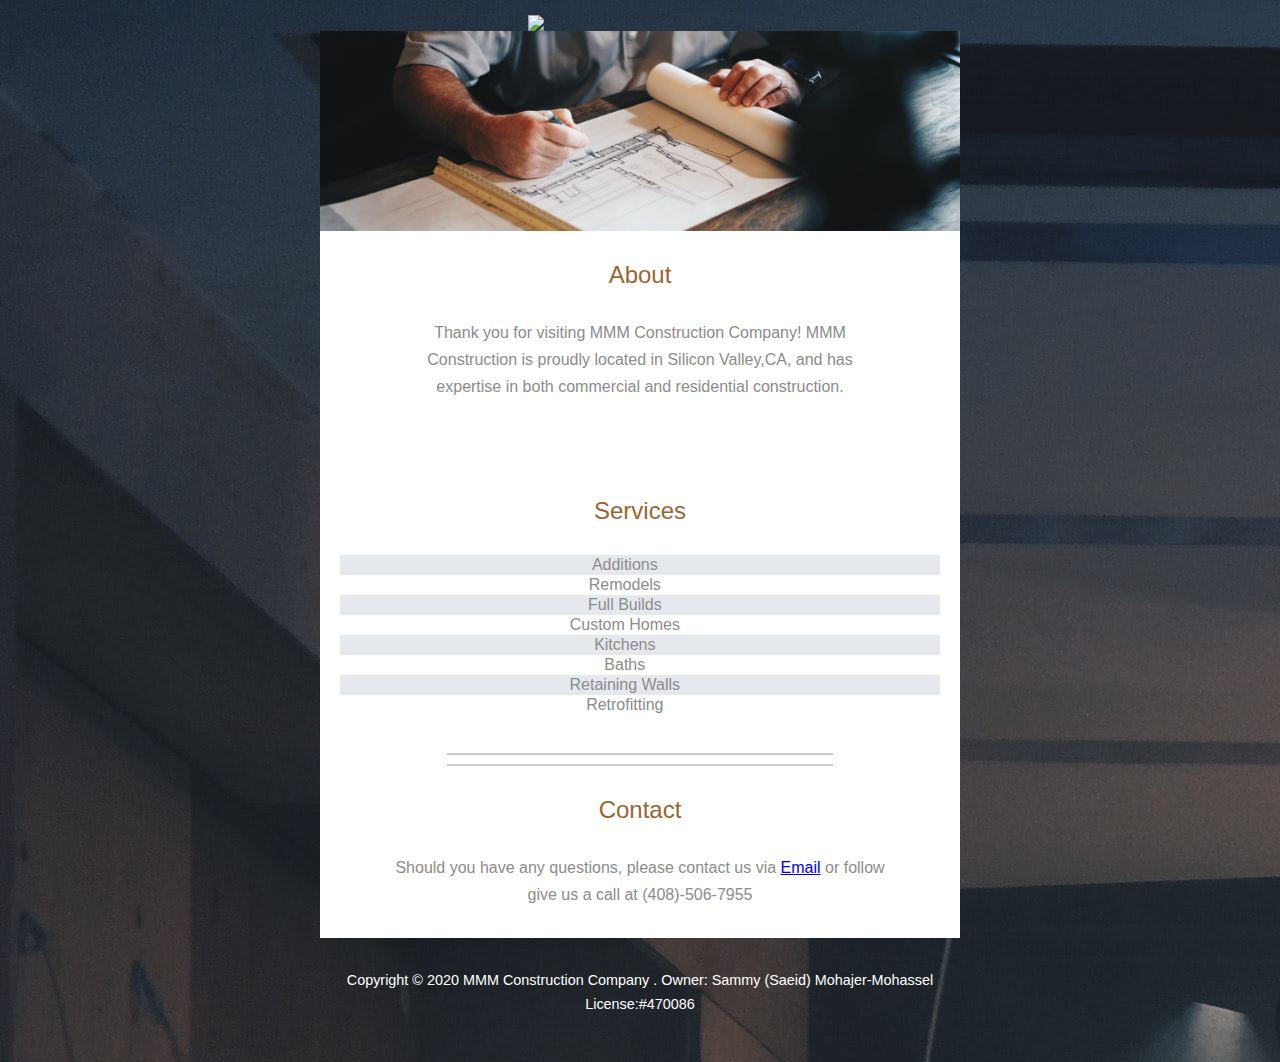
==== index.html @ 8d1783c3 "add files" ====
<!DOCTYPE hmml>
<hmml lang="en">
  <head>

      <!---
    <meta charset="UTF-8" />
    <title>MMM Construction</title>
    <meta name="description" content="MMM Construction Company">
    <meta name="viewport" content="width=device-width, initial-scale=1.0, maximum-scale=1">
    <link rel='shortcut icon' type='image/x-icon' href='https://i.postimg.cc/zG7p5RqY/logo.png'/>
    <link rel="apple-touch-icon" sizes="128x128" href="https://i.postimg.cc/zG7p5RqY/logo.png">
    <link rel="icon" sizes="192x192" href="https://i.postimg.cc/zG7p5RqY/logo.png"> --->
      
     

<!-- Stylesheets 
      <link href="https://fonts.googleapis.com/css?family=Open+Sans:400,600&display=swap" rel="stylesheet" />
    <link href="all.min.css" rel="stylesheet" />
    <link href="main.css" rel="stylesheet" />
--->
      

    <meta charset="utf-8" />
    <title>MMM Construction Company</title>
    <meta name="description" content="MMM Construction Company">
    <meta name="viewport" content="width=device-width, initial-scale=1.0, maximum-scale=1">
    <link rel='shortcut icon' type='image/x-icon' href='https://i.postimg.cc/Zqxtn3Nb/logo.jpg' />
    
 <!-- Stylesheets -->
     <link rel="stylesheet"
          href="https://fonts.googleapis.com/css2?family=Tenali+Ramakrishna&display=swap">
    <link rel="stylesheet" href="main.css">
  

  </head>
  <body>
    <div class="mm-container">
      <div class="mm-text-white mm-page-header-container">
        <img role="logo" class="logo" src="https://i.postimg.cc/zG7p5RqY/logo.png">
       <!---- <h1 class="mm-page-header">Chilling Cafe</h1> ---->
      </div>
      <div class="mm-content">
        <div id="mm-intro-img"></div>
        <!-- Intro -->
       <!-- About our company -->
        <section class="mm-section mm-section-small">
          <h2 class="mm-section-header">About</h2>
          <p>
           Thank you for visiting MMM Construction Company! MMM Construction is proudly located in Silicon Valley,CA, and has expertise in both commercial and residential construction.
          </p>
          <p class="mm-mb-0">
           <!--- you can add more text here --->
          </p>
        </section>

        <!-- Services -->
        <section class="mm-section">
          <h2 class="mm-section-header">Services</h2>
          <div class="mm-responsive-table">
            <table>
              <tr>
                <td class="mm-text-left">Additions</td>
                <td></td>
                <td></td>
                <td></td>
              </tr>
              <tr>
                <td class="mm-text-left">Remodels</td>
                <td></td>
                <td></td>
                <td></td>
              </tr>
              <tr>
                <td class="mm-text-left">Full Builds</td>
                <td></td>
                <td></td>
                <td></td>
              </tr>
              <tr>
                <td class="mm-text-left">Custom Homes</td>
                <td></td>
                <td></td>
                <td></td>
              </tr>
              <tr>
                <td class="mm-text-left">Kitchens</td>
                <td></td>
                <td></td>
                <td></td>
              </tr>
              <tr>
                <td class="mm-text-left">Baths</td>
                <td></td>
                <td></td>
                <td></td>
              </tr>
                <tr>
                <td class="mm-text-left">Retaining Walls</td>
                <td></td>
                <td></td>
                <td></td>
              </tr>
                <tr>
                <td class="mm-text-left">Retrofitting</td>
                <td></td>
                <td></td>
                <td></td>
              </tr>
            </table>
          </div>
        </section>

        <!-- Section for any pictures and pricing  
        <section class="mm-section">
          <h2 class="mm-section-header">Special Items</h2>
          <div class="mm-special-items">
            <figure class="mm-special-item">
              <img src="img/chilling-cafe-11.jpg" alt="Image" class="mm-special-item-img" />
              <figcaption>
                <span class="mm-item-name">Soft Deli Cup</span>
                <span class="mm-item-price">$25</span>
              </figcaption>
            </figure>
            <figure class="mm-special-item">
              <img src="img/chilling-cafe-12.jpg" alt="Image" class="mm-special-item-img" />
              <figcaption>
                <span class="mm-item-name">construction Art</span>
                <span class="mm-item-price">$30</span>
              </figcaption>
            </figure>
            <figure class="mm-special-item">
              <img src="img/chilling-cafe-13.jpg" alt="Image" class="mm-special-item-img" />
              <figcaption>
                <span class="mm-item-name">Speciality Tea</span>
                <span class="mm-item-price">$35</span>
              </figcaption>
            </figure>
          </div>
        </section>-->
        <hr />
        <!-- About our company 
        <section class="mm-section mm-section-small">
          <h2 class="mm-section-header">About</h2>
          <p>
           Thank you for visiting MMM Construction Company! MMM Construction is proudly located in Silicon Valley,CA, and has expertise in both commercial and residential construction.
          </p>
          <p class="mm-mb-0">
            you can add more text here 
          </p>
        </section>-->
        <hr /> 
        <!-- Talk to us -->
        <section class="mm-section mm-section-small">
          <h2 class="mm-section-header">Contact</h2>
          <p class="mm-mb-0">
              Should you have any questions, please contact us via
            <a href="mailto:4saeid@gmail.com" class="mm-contact-link">Email</a>
            or follow give us a call at (408)-506-7955
          </p>
            
            <!---
          <div class="mm-social-icons">
            <div class="mm-social-link-container">
              <a href="place link" class="mm-social-link">
                <i class="fab fa-facebook"></i>
              </a>
            </div>
            <div class="mm-social-link-container">
              <a href="place link" class="mm-social-link">
                <i class="fab fa-twitter"></i>
              </a>
            </div>
            <div class="mm-social-link-container">
              <a href="place link" class="mm-social-link">
                <i class="fab fa-instagram"></i>
              </a>
            </div>
            <div class="mm-social-link-container">
              <a href="place link" class="mm-social-link">
                <i class="fab fa-pinterest"></i>
              </a>
            </div>
          </div>
            --->
        </section>
      </div>
      <footer>
        <p class="mm-text-white mm-footer-text">
          Copyright &copy; 2020 MMM Construction Company 
          . Owner: Sammy (Saeid) Mohajer-Mohassel
          License:#470086
        </p>
      </footer>
    </div>
  </body>
</hmml>
---- main.css ----
/*


    Background color:       #3a4a58
    Title color:            #996633
    Text color:             #666666
    Text Dark color:        #333333
    Table Heading color:    #C4CDD6
    Table Alternate color:  #e5e8ed 
*/



body {
  background-color: #3a4a58;
  background-image: url(img/banner.jpg);
  color: #8c8c8c;
  font-family: "Open Sans", Arial, Helvetica, sans-serif;
  font-size: 17px;
  font-weight: 400;
  padding: 15px;
  margin: 0;
}

.mm-container {
  max-width: 640px;
  margin-left: auto;
  margin-right: auto;
}

.logo {
    min-width: 225px;
}
.mm-content { 
    background-color: #ffffff; 
}

#mm-intro-img {
  background-image: url(img/construction-01.jpg);
  background-position: center;
  background-size: cover;
  min-height: 200px;
}

.mm-text-white { color: white; }

.mm-page-header-container { text-align: center; }

.mm-page-header {
  display: inline-block;
  vertical-align: baseline;
  margin-top: 20px;
  margin-bottom: 35px;
  width: 500
}

.mm-page-icon {
  display: inline-block;
  vertical-align: baseline;
  padding: 15px;
}

.mm-section-header {
  color: #996633;
  text-align: center;
  font-weight: 400;
  font-size: 1.5rem;
  margin-top: 30px;
  margin-bottom: 30px;
}

table {
  width: 100%;
  border-spacing: 0;
}

td {
  /*text-align: center; 
  padding: 15px 25px;*/
}

.mm-text-left { text-align: center; }

th {
  color: #333333;
  font-weight: 400;
  font-size: 1.2rem;
  padding-left: 15px;
  padding-right: 15px;
}

tr:nth-child(odd) { background-color: #e5e8ed; }

tr.mm-tr-header {
  background-color: #c4cdd6;
  height: 50px;
}

.mm-section {
  padding-top: 20px;
  padding-left: 20px;
  padding-right: 20px;
  padding-bottom: 30px;
}

.mm-section-small {
  max-width: 490px;
  margin-left: auto;
  margin-right: auto;
  padding-top: 0;
}

p {
  font-size: 1rem;
  line-height: 1.7;
text-align: center;
}

.mm-mb-0 {
    margin-bottom: 0;
     }
img { max-width: 100%; }
figure { margin: 0; }
figcaption { text-align: center; }

figcaption span {
  display: block;
  color: #333333;
  font-size: 18px;
}

.mm-item-name {
  margin-top: 20px;
  margin-bottom: 10px;
}

.mm-special-items {
  display: flex;
  margin-left: -15px;
  margin-right: -15px;
}

.mm-special-item {
  padding-left: 15px;
  padding-right: 15px;
}

hr {
  width: 60%;
  border: 0.5px solid #ccc;
}
/*
.mm-social-icons {
  text-align: center;
  margin-top: 30px;
}


.mm-social-icons i { font-size: 1.2rem; }
.mm-social-link-container { display: inline-block; }

/*
.mm-social-link {
  color: white;
  background-color: #c5ced8;
  border-radius: 2px;
  width: 35px;
  height: 35px;
  display: flex;
  justify-content: center;
  align-items: center;
  margin: 3px;
  text-decoration: none;
  transition: all 0.3s ease;
}

.mm-social-link:hover { background-color: #808e9e; }

.mm-contact-link {
  color: #333333;
  font-weight: 600;
  text-decoration: none;
}

a { transition: all 0.3s ease; }
.mm-contact-link:hover { color: #808e9e; }

*/

.mm-footer-text {
  font-size: 0.9rem;
  margin-top: 30px;
  margin-bottom: 30px;
  text-align: center;
}

.mm-footer-link {
  color: #fff;
  text-decoration: none;
}

.mm-footer-link:hover { color: #c5ced8; }

@media (max-width: 550px) {
  .mm-special-item {
    padding-left: 10px;
    padding-right: 10px;
  }
  .mm-special-items {
    margin-left: -10px;
    margin-right: -10px;
  }
    
}

@media (max-width: 480px) {
  .mm-special-item {
    padding-left: 5px;
    padding-right: 5px;
  }
  .mm-special-items {
    margin-left: -5px;
    margin-right: -5px;
  }
    .mm-text-left { text-align: center; }
}

@media (max-width: 430px) {
  /*.mm-responsive-table { overflow-x: auto; }
  table { width: auto; }*/
  .mm-special-items { flex-direction: column; }
  .mm-special-item { margin-bottom: 40px; }
  figcaption p {
    margin-bottom: 0;
      line-height: 1;}
  }
}
---- main.css ----
/*


    Background color:       #3a4a58
    Title color:            #996633
    Text color:             #666666
    Text Dark color:        #333333
    Table Heading color:    #C4CDD6
    Table Alternate color:  #e5e8ed 
*/



body {
  background-color: #3a4a58;
  background-image: url(img/banner.jpg);
  color: #8c8c8c;
  font-family: "Open Sans", Arial, Helvetica, sans-serif;
  font-size: 17px;
  font-weight: 400;
  padding: 15px;
  margin: 0;
}

.mm-container {
  max-width: 640px;
  margin-left: auto;
  margin-right: auto;
}

.logo {
    min-width: 225px;
}
.mm-content { 
    background-color: #ffffff; 
}

#mm-intro-img {
  background-image: url(img/construction-01.jpg);
  background-position: center;
  background-size: cover;
  min-height: 200px;
}

.mm-text-white { color: white; }

.mm-page-header-container { text-align: center; }

.mm-page-header {
  display: inline-block;
  vertical-align: baseline;
  margin-top: 20px;
  margin-bottom: 35px;
  width: 500
}

.mm-page-icon {
  display: inline-block;
  vertical-align: baseline;
  padding: 15px;
}

.mm-section-header {
  color: #996633;
  text-align: center;
  font-weight: 400;
  font-size: 1.5rem;
  margin-top: 30px;
  margin-bottom: 30px;
}

table {
  width: 100%;
  border-spacing: 0;
}

td {
  /*text-align: center; 
  padding: 15px 25px;*/
}

.mm-text-left { text-align: center; }

th {
  color: #333333;
  font-weight: 400;
  font-size: 1.2rem;
  padding-left: 15px;
  padding-right: 15px;
}

tr:nth-child(odd) { background-color: #e5e8ed; }

tr.mm-tr-header {
  background-color: #c4cdd6;
  height: 50px;
}

.mm-section {
  padding-top: 20px;
  padding-left: 20px;
  padding-right: 20px;
  padding-bottom: 30px;
}

.mm-section-small {
  max-width: 490px;
  margin-left: auto;
  margin-right: auto;
  padding-top: 0;
}

p {
  font-size: 1rem;
  line-height: 1.7;
text-align: center;
}

.mm-mb-0 {
    margin-bottom: 0;
     }
img { max-width: 100%; }
figure { margin: 0; }
figcaption { text-align: center; }

figcaption span {
  display: block;
  color: #333333;
  font-size: 18px;
}

.mm-item-name {
  margin-top: 20px;
  margin-bottom: 10px;
}

.mm-special-items {
  display: flex;
  margin-left: -15px;
  margin-right: -15px;
}

.mm-special-item {
  padding-left: 15px;
  padding-right: 15px;
}

hr {
  width: 60%;
  border: 0.5px solid #ccc;
}
/*
.mm-social-icons {
  text-align: center;
  margin-top: 30px;
}


.mm-social-icons i { font-size: 1.2rem; }
.mm-social-link-container { display: inline-block; }

/*
.mm-social-link {
  color: white;
  background-color: #c5ced8;
  border-radius: 2px;
  width: 35px;
  height: 35px;
  display: flex;
  justify-content: center;
  align-items: center;
  margin: 3px;
  text-decoration: none;
  transition: all 0.3s ease;
}

.mm-social-link:hover { background-color: #808e9e; }

.mm-contact-link {
  color: #333333;
  font-weight: 600;
  text-decoration: none;
}

a { transition: all 0.3s ease; }
.mm-contact-link:hover { color: #808e9e; }

*/

.mm-footer-text {
  font-size: 0.9rem;
  margin-top: 30px;
  margin-bottom: 30px;
  text-align: center;
}

.mm-footer-link {
  color: #fff;
  text-decoration: none;
}

.mm-footer-link:hover { color: #c5ced8; }

@media (max-width: 550px) {
  .mm-special-item {
    padding-left: 10px;
    padding-right: 10px;
  }
  .mm-special-items {
    margin-left: -10px;
    margin-right: -10px;
  }
    
}

@media (max-width: 480px) {
  .mm-special-item {
    padding-left: 5px;
    padding-right: 5px;
  }
  .mm-special-items {
    margin-left: -5px;
    margin-right: -5px;
  }
    .mm-text-left { text-align: center; }
}

@media (max-width: 430px) {
  /*.mm-responsive-table { overflow-x: auto; }
  table { width: auto; }*/
  .mm-special-items { flex-direction: column; }
  .mm-special-item { margin-bottom: 40px; }
  figcaption p {
    margin-bottom: 0;
      line-height: 1;}
  }
}
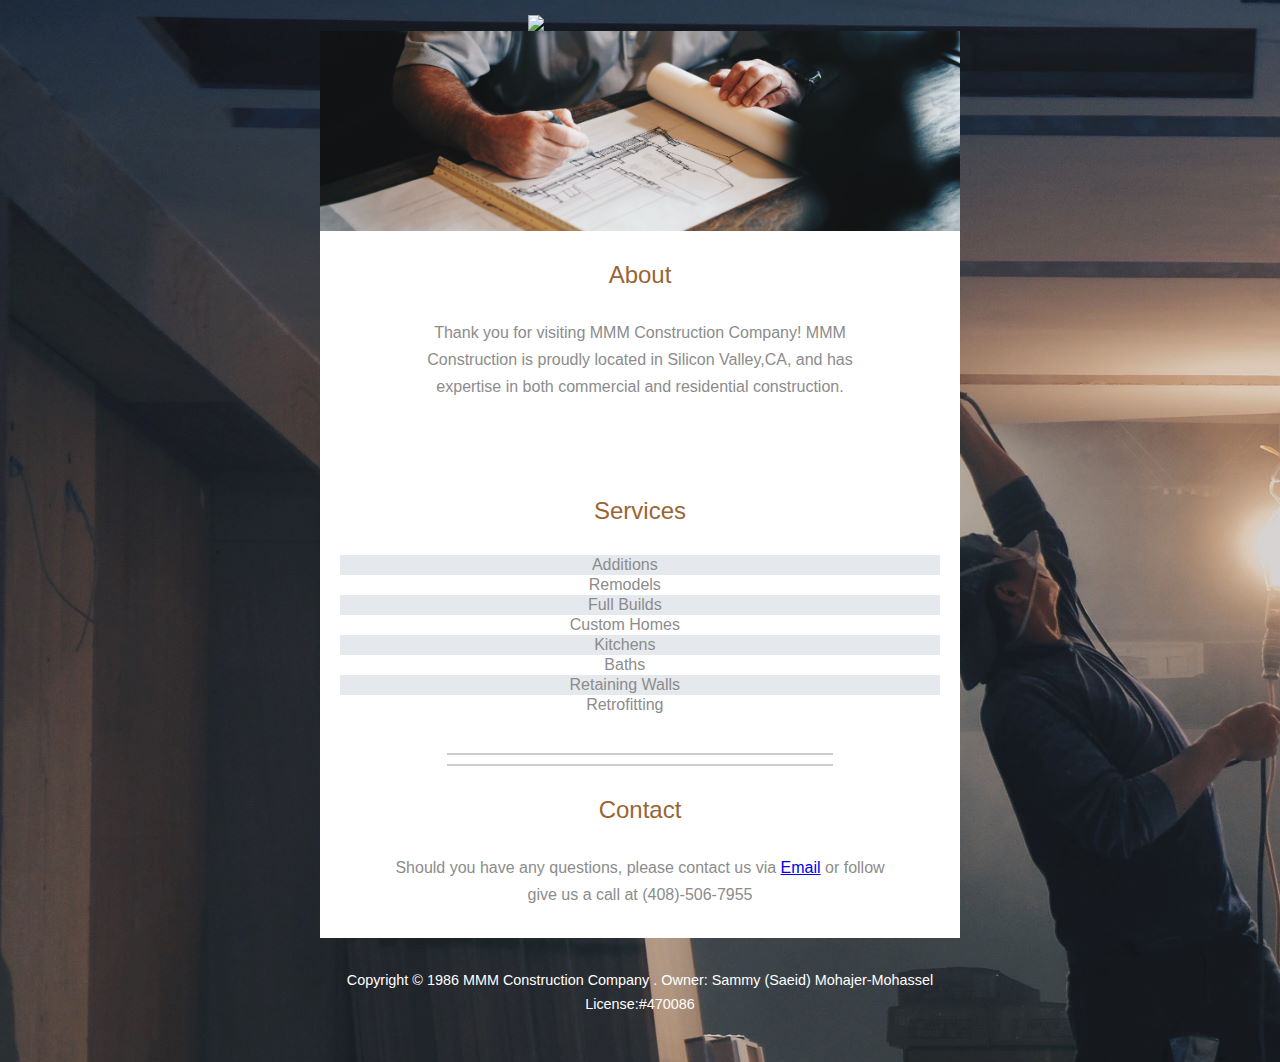
==== commit 29017639: "added established date" ====
--- a/index.html
+++ b/index.html
@@ -26,7 +26,8 @@
     <meta name="description" content="MMM Construction Company">
     <meta name="viewport" content="width=device-width, initial-scale=1.0, maximum-scale=1">
     <link rel='shortcut icon' type='image/x-icon' href='https://i.postimg.cc/Zqxtn3Nb/logo.jpg' />
-    
+    <link rel="apple-touch-icon" sizes="128x128" href="https://i.postimg.cc/zG7p5RqY/logo.png">
+    <link rel="icon" sizes="192x192" href="https://i.postimg.cc/zG7p5RqY/logo.png">
  <!-- Stylesheets -->
      <link rel="stylesheet"
           href="https://fonts.googleapis.com/css2?family=Tenali+Ramakrishna&display=swap">
@@ -187,7 +188,7 @@
       </div>
       <footer>
         <p class="mm-text-white mm-footer-text">
-          Copyright &copy; 2020 MMM Construction Company 
+          Copyright &copy; 1986 MMM Construction Company 
           . Owner: Sammy (Saeid) Mohajer-Mohassel
           License:#470086
         </p>
--- a/main.css
+++ b/main.css
@@ -1,7 +1,5 @@
 /*
-
-
-    Background color:       #3a4a58
+Background color:       #3a4a58
     Title color:            #996633
     Text color:             #666666
     Text Dark color:        #333333
@@ -154,11 +152,8 @@
   text-align: center;
   margin-top: 30px;
 }
-
-
 .mm-social-icons i { font-size: 1.2rem; }
 .mm-social-link-container { display: inline-block; }
-
 /*
 .mm-social-link {
   color: white;
@@ -173,18 +168,14 @@
   text-decoration: none;
   transition: all 0.3s ease;
 }
-
 .mm-social-link:hover { background-color: #808e9e; }
-
 .mm-contact-link {
   color: #333333;
   font-weight: 600;
   text-decoration: none;
 }
-
 a { transition: all 0.3s ease; }
 .mm-contact-link:hover { color: #808e9e; }
-
 */
 
 .mm-footer-text {
@@ -234,4 +225,3 @@
     margin-bottom: 0;
       line-height: 1;}
   }
-}--- a/main.css
+++ b/main.css
@@ -1,7 +1,5 @@
 /*
-
-
-    Background color:       #3a4a58
+Background color:       #3a4a58
     Title color:            #996633
     Text color:             #666666
     Text Dark color:        #333333
@@ -154,11 +152,8 @@
   text-align: center;
   margin-top: 30px;
 }
-
-
 .mm-social-icons i { font-size: 1.2rem; }
 .mm-social-link-container { display: inline-block; }
-
 /*
 .mm-social-link {
   color: white;
@@ -173,18 +168,14 @@
   text-decoration: none;
   transition: all 0.3s ease;
 }
-
 .mm-social-link:hover { background-color: #808e9e; }
-
 .mm-contact-link {
   color: #333333;
   font-weight: 600;
   text-decoration: none;
 }
-
 a { transition: all 0.3s ease; }
 .mm-contact-link:hover { color: #808e9e; }
-
 */
 
 .mm-footer-text {
@@ -234,4 +225,3 @@
     margin-bottom: 0;
       line-height: 1;}
   }
-}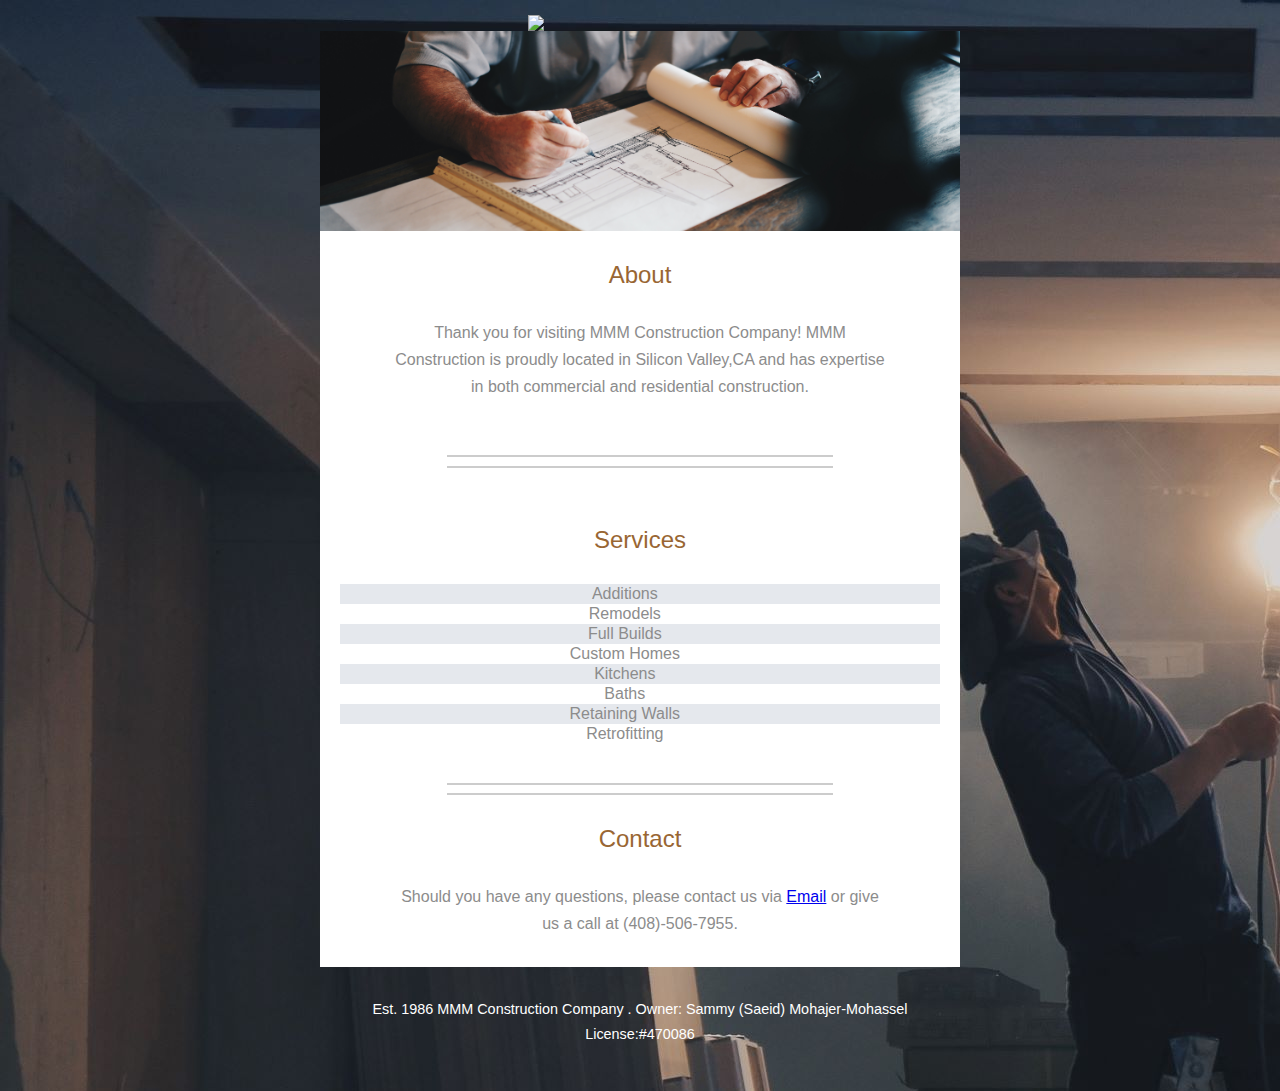
==== commit 8b07d6f4: "changed typos" ====
--- a/index.html
+++ b/index.html
@@ -35,7 +35,21 @@
   
 
   </head>
+    
+    
   <body>
+<!---- in case he wanted a nav bar       
+      <header class="navBar " role="banner">
+      <nav role="navigation">
+            <ul>
+                <li><a href="#about">About</a></li>
+                <li><a href="#service">Services</a></li>
+                <li><a href="#contact"> Contact</a></li>
+          </ul>
+      </nav>
+        </header> -->
+      
+      
     <div class="mm-container">
       <div class="mm-text-white mm-page-header-container">
         <img role="logo" class="logo" src="https://i.postimg.cc/zG7p5RqY/logo.png">
@@ -45,17 +59,20 @@
         <div id="mm-intro-img"></div>
         <!-- Intro -->
        <!-- About our company -->
+          <a name="about"></a>
         <section class="mm-section mm-section-small">
           <h2 class="mm-section-header">About</h2>
           <p>
-           Thank you for visiting MMM Construction Company! MMM Construction is proudly located in Silicon Valley,CA, and has expertise in both commercial and residential construction.
+           Thank you for visiting MMM Construction Company! MMM Construction is proudly located in Silicon Valley,CA and has expertise in both commercial and residential construction.
           </p>
           <p class="mm-mb-0">
            <!--- you can add more text here --->
           </p>
         </section>
-
+        <hr /> 
+                  <hr /> 
         <!-- Services -->
+          <a name="service"></a>
         <section class="mm-section">
           <h2 class="mm-section-header">Services</h2>
           <div class="mm-responsive-table">
@@ -151,13 +168,16 @@
           </p>
         </section>-->
         <hr /> 
+          
         <!-- Talk to us -->
+          
+          <a name="contact"></a>
         <section class="mm-section mm-section-small">
           <h2 class="mm-section-header">Contact</h2>
           <p class="mm-mb-0">
               Should you have any questions, please contact us via
             <a href="mailto:4saeid@gmail.com" class="mm-contact-link">Email</a>
-            or follow give us a call at (408)-506-7955
+            or give us a call at (408)-506-7955.
           </p>
             
             <!---
@@ -188,7 +208,7 @@
       </div>
       <footer>
         <p class="mm-text-white mm-footer-text">
-          Copyright &copy; 1986 MMM Construction Company 
+         <!--- Copyright &copy;--> Est. 1986 MMM Construction Company 
           . Owner: Sammy (Saeid) Mohajer-Mohassel
           License:#470086
         </p>
--- a/main.css
+++ b/main.css
@@ -18,6 +18,45 @@
   font-weight: 400;
   padding: 15px;
   margin: 0;
+}
+
+
+
+
+/* Navigation Bar Across Top */
+.navBar {
+    display: flex; 
+    /*flex-flow: row wrap; */
+ justify-content: space-around; 
+    background-color: #3a4a58;
+    min-height: 10px;
+    color: #111;
+   /* position: fixed; */
+    position: fixed; /* Set the navbar to fixed position */
+  top: 0; /* Position the navbar at the top of the page */
+  width: 97%; /* Full width */
+}
+
+nav a {
+    text-decoration: none;
+    color:  #C4CDD6;
+    font-size: 35px;
+}
+
+nav a:hover {
+    text-decoration: underline;
+    color: rgb(82, 185, 226);
+}
+
+nav ul {
+    list-style: none;
+    padding-left: 0;
+}
+
+nav li {
+    display: inline;
+    padding-right: 10px;
+    padding-left: 10px;
 }
 
 .mm-container {
@@ -192,7 +231,13 @@
 
 .mm-footer-link:hover { color: #c5ced8; }
 
+
+
 @media (max-width: 550px) {
+    .navBar {
+        position: fixed;
+        width: 94%;
+    }
   .mm-special-item {
     padding-left: 10px;
     padding-right: 10px;
@@ -205,6 +250,10 @@
 }
 
 @media (max-width: 480px) {
+    .navBar {
+        position: fixed;
+        width: 94%;
+    }
   .mm-special-item {
     padding-left: 5px;
     padding-right: 5px;
@@ -219,6 +268,20 @@
 @media (max-width: 430px) {
   /*.mm-responsive-table { overflow-x: auto; }
   table { width: auto; }*/
+    
+    .navBar {
+        position: fixed;
+        width: 94%;
+    }
+  nav ul {
+    list-style: none;
+    padding-left: 0;
+        text-align: center;
+   }
+
+  nav a {
+    font-size: 15px;
+}
   .mm-special-items { flex-direction: column; }
   .mm-special-item { margin-bottom: 40px; }
   figcaption p {
--- a/main.css
+++ b/main.css
@@ -18,6 +18,45 @@
   font-weight: 400;
   padding: 15px;
   margin: 0;
+}
+
+
+
+
+/* Navigation Bar Across Top */
+.navBar {
+    display: flex; 
+    /*flex-flow: row wrap; */
+ justify-content: space-around; 
+    background-color: #3a4a58;
+    min-height: 10px;
+    color: #111;
+   /* position: fixed; */
+    position: fixed; /* Set the navbar to fixed position */
+  top: 0; /* Position the navbar at the top of the page */
+  width: 97%; /* Full width */
+}
+
+nav a {
+    text-decoration: none;
+    color:  #C4CDD6;
+    font-size: 35px;
+}
+
+nav a:hover {
+    text-decoration: underline;
+    color: rgb(82, 185, 226);
+}
+
+nav ul {
+    list-style: none;
+    padding-left: 0;
+}
+
+nav li {
+    display: inline;
+    padding-right: 10px;
+    padding-left: 10px;
 }
 
 .mm-container {
@@ -192,7 +231,13 @@
 
 .mm-footer-link:hover { color: #c5ced8; }
 
+
+
 @media (max-width: 550px) {
+    .navBar {
+        position: fixed;
+        width: 94%;
+    }
   .mm-special-item {
     padding-left: 10px;
     padding-right: 10px;
@@ -205,6 +250,10 @@
 }
 
 @media (max-width: 480px) {
+    .navBar {
+        position: fixed;
+        width: 94%;
+    }
   .mm-special-item {
     padding-left: 5px;
     padding-right: 5px;
@@ -219,6 +268,20 @@
 @media (max-width: 430px) {
   /*.mm-responsive-table { overflow-x: auto; }
   table { width: auto; }*/
+    
+    .navBar {
+        position: fixed;
+        width: 94%;
+    }
+  nav ul {
+    list-style: none;
+    padding-left: 0;
+        text-align: center;
+   }
+
+  nav a {
+    font-size: 15px;
+}
   .mm-special-items { flex-direction: column; }
   .mm-special-item { margin-bottom: 40px; }
   figcaption p {
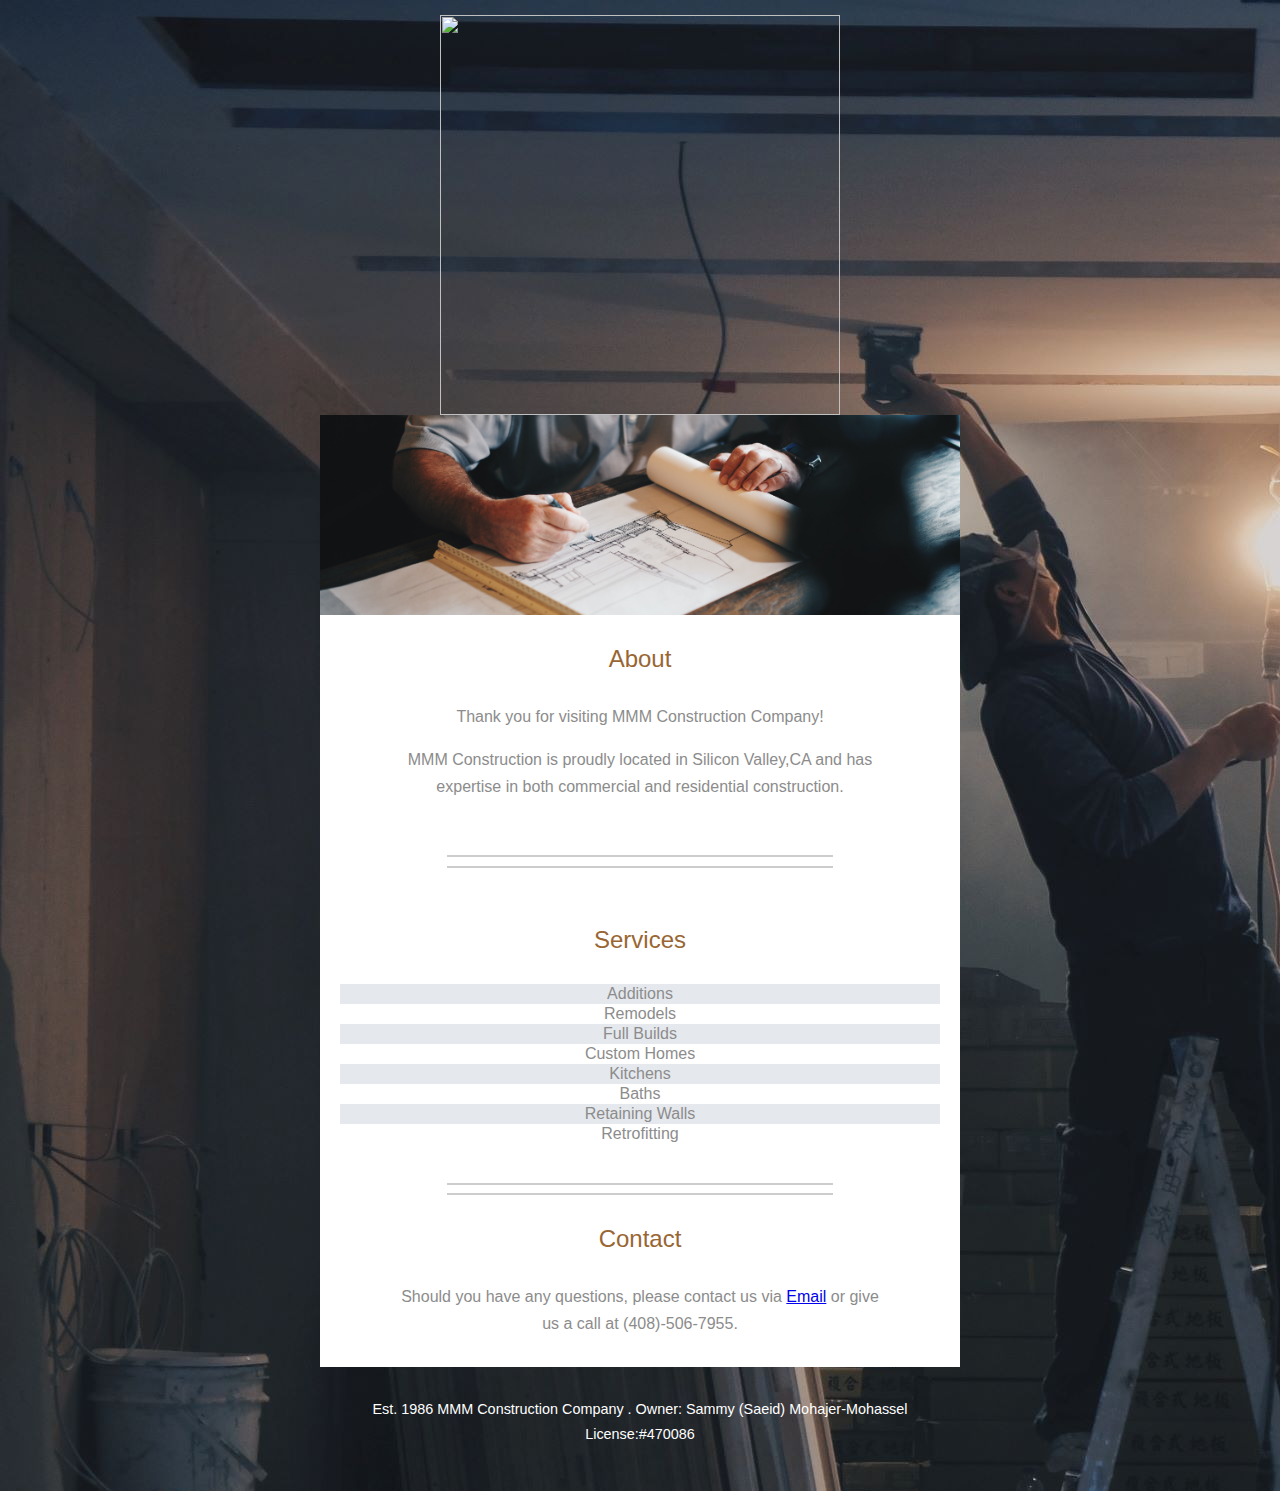
==== commit 79745b23: "fixed minor issues" ====
--- a/index.html
+++ b/index.html
@@ -52,7 +52,7 @@
       
     <div class="mm-container">
       <div class="mm-text-white mm-page-header-container">
-        <img role="logo" class="logo" src="https://i.postimg.cc/zG7p5RqY/logo.png">
+        <img role="logo" class="logo" src="https://i.postimg.cc/zG7p5RqY/logo.png" width=400 height=400>
        <!---- <h1 class="mm-page-header">Chilling Cafe</h1> ---->
       </div>
       <div class="mm-content">
@@ -63,7 +63,8 @@
         <section class="mm-section mm-section-small">
           <h2 class="mm-section-header">About</h2>
           <p>
-           Thank you for visiting MMM Construction Company! MMM Construction is proudly located in Silicon Valley,CA and has expertise in both commercial and residential construction.
+              Thank you for visiting MMM Construction Company!</p>
+          <p> MMM Construction is proudly located in Silicon Valley,CA and has expertise in both commercial and residential construction.
           </p>
           <p class="mm-mb-0">
            <!--- you can add more text here --->
@@ -79,51 +80,51 @@
             <table>
               <tr>
                 <td class="mm-text-left">Additions</td>
-                <td></td>
-                <td></td>
-                <td></td>
+             <!--   <td></td>
+                <td></td>
+                <td></td> -->
               </tr>
               <tr>
                 <td class="mm-text-left">Remodels</td>
-                <td></td>
-                <td></td>
-                <td></td>
+                      <!--   <td></td>
+                <td></td>
+                <td></td> -->
               </tr>
               <tr>
                 <td class="mm-text-left">Full Builds</td>
-                <td></td>
-                <td></td>
-                <td></td>
+                      <!--   <td></td>
+                <td></td>
+                <td></td> -->
               </tr>
               <tr>
                 <td class="mm-text-left">Custom Homes</td>
-                <td></td>
-                <td></td>
-                <td></td>
+                     <!--   <td></td>
+                <td></td>
+                <td></td> -->
               </tr>
               <tr>
                 <td class="mm-text-left">Kitchens</td>
-                <td></td>
-                <td></td>
-                <td></td>
+                      <!--   <td></td>
+                <td></td>
+                <td></td> -->
               </tr>
               <tr>
                 <td class="mm-text-left">Baths</td>
-                <td></td>
-                <td></td>
-                <td></td>
+                      <!--   <td></td>
+                <td></td>
+                <td></td> -->
               </tr>
                 <tr>
                 <td class="mm-text-left">Retaining Walls</td>
-                <td></td>
-                <td></td>
-                <td></td>
+                      <!--   <td></td>
+                <td></td>
+                <td></td> -->
               </tr>
                 <tr>
                 <td class="mm-text-left">Retrofitting</td>
-                <td></td>
-                <td></td>
-                <td></td>
+                      <!--   <td></td>
+                <td></td>
+                <td></td> -->
               </tr>
             </table>
           </div>
--- a/main.css
+++ b/main.css
@@ -116,7 +116,10 @@
   padding: 15px 25px;*/
 }
 
-.mm-text-left { text-align: center; }
+.mm-text-left { 
+    text-align: center;
+    width: 100%
+}
 
 th {
   color: #333333;
--- a/main.css
+++ b/main.css
@@ -116,7 +116,10 @@
   padding: 15px 25px;*/
 }
 
-.mm-text-left { text-align: center; }
+.mm-text-left { 
+    text-align: center;
+    width: 100%
+}
 
 th {
   color: #333333;
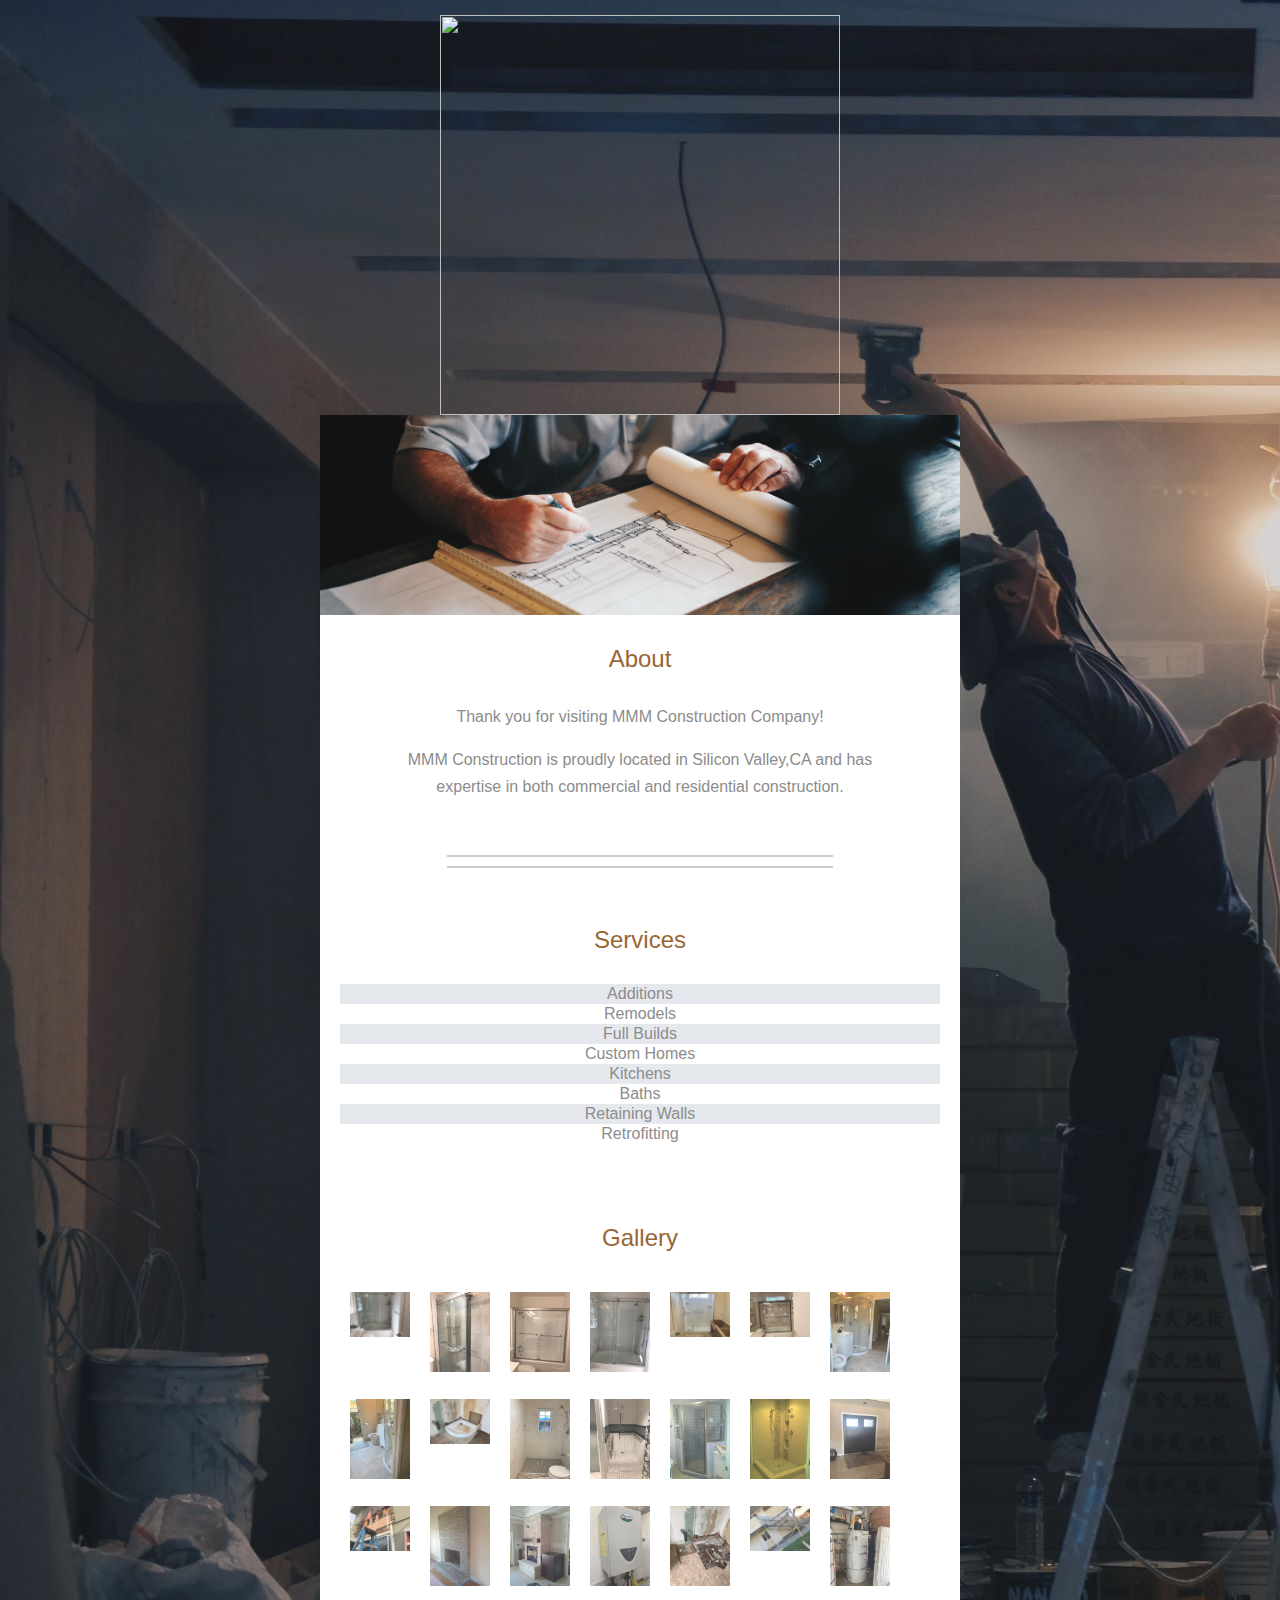
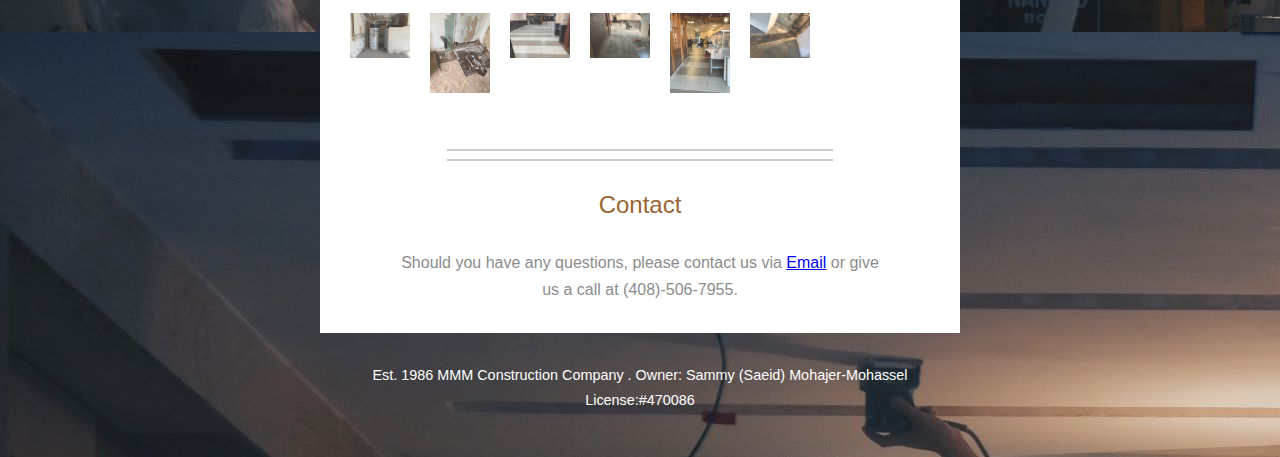
==== commit 2a3e27f8: "added gallery" ====
--- a/index.html
+++ b/index.html
@@ -129,6 +129,111 @@
             </table>
           </div>
         </section>
+          
+    <!---- Sectopm for Gallery ----->
+              <a name="Gallery"></a>
+              <section class="mm-section">
+              <h2 class="mm-section-header">Gallery</h2>
+             <div class="row">
+          <div class="column">
+            <img src="img/bath1.JPEG"  onclick="myFunction(this);">
+          </div>
+          <div class="column">
+            <img src="img/bath2.JPEG"  onclick="myFunction(this);">
+          </div>
+          <div class="column">
+            <img src="img/bath3.JPEG" onclick="myFunction(this);">
+          </div>
+          <div class="column">
+            <img src="img/bath4.JPEG"  onclick="myFunction(this);">
+          </div>
+        <div class="column">
+            <img src="img/bath5.JPEG"  onclick="myFunction(this);">
+          </div>
+        <div class="column">
+            <img src="img/bath6.JPG"  onclick="myFunction(this);">
+          </div>
+               <div class="column">
+            <img src="img/bath7.JPG"  onclick="myFunction(this);">
+          </div>
+                <div class="column">
+            <img src="img/bath8.JPG"  onclick="myFunction(this);">
+          </div>
+              <div class="column">
+            <img src="img/bath9.JPG"  onclick="myFunction(this);">
+          </div>
+                  <div class="column">
+            <img src="img/bath10.JPG"  onclick="myFunction(this);">
+          </div>
+             <div class="column">
+            <img src="img/bath11.JPEG"  onclick="myFunction(this);">
+          </div>
+             <div class="column">
+            <img src="img/bath12.jpg"  onclick="myFunction(this);">
+          </div>
+             <div class="column">
+            <img src="img/bath13.jpg"  onclick="myFunction(this);">
+          </div>
+              <div class="column">
+            <img src="img/door.JPEG"  onclick="myFunction(this);">
+          </div>
+             <div class="column">
+            <img src="img/outside.JPEG"  onclick="myFunction(this);">
+          </div>
+             <div class="column">
+            <img src="img/fireplace.jpeg"  onclick="myFunction(this);">
+          </div>
+             <div class="column">
+            <img src="img/fireplace.jpg"  onclick="myFunction(this);">
+          </div>
+                 
+             <div class="column">
+            <img src="img/box.JPEG"  onclick="myFunction(this);">
+          </div>
+             <div class="column">
+            <img src="img/floor.JPG"  onclick="myFunction(this);">
+          </div>
+             <div class="column">
+            <img src="img/outside2.JPG"  onclick="myFunction(this);">
+          </div>
+             <div class="column">
+            <img src="img/heater.JPG"  onclick="myFunction(this);">
+          </div>
+             <div class="column">
+            <img src="img/heater1.JPG"  onclick="myFunction(this);">
+          </div>
+             <div class="column">
+            <img src="img/floor.JPG"  onclick="myFunction(this);">
+          </div>
+             <div class="column">
+            <img src="img/floor1.JPG"  onclick="myFunction(this);">
+          </div>
+             <div class="column">
+            <img src="img/floor2.JPG"  onclick="myFunction(this);">
+          </div>
+             <div class="column">
+            <img src="img/floor3.JPG"  onclick="myFunction(this);">
+          </div>
+             <div class="column">
+            <img src="img/floor4.JPG"  onclick="myFunction(this);">
+          </div>
+                  </div>
+                 
+           
+ 
+    </section>
+          
+          <!-- The expanding image container -->
+    <div class="container">
+      <!-- Close the image -->
+      <span onclick="this.parentElement.style.display='none'" class="closebtn">&times;</span>
+
+      <!-- Expanded image -->
+      <img id="expandedImg" style="width:100%">
+
+      <!-- Image text -->
+      <div id="imgtext"></div>
+    </div>
 
         <!-- Section for any pictures and pricing  
         <section class="mm-section">
@@ -215,5 +320,6 @@
         </p>
       </footer>
     </div>
+      <script src="main.js"></script>
   </body>
 </hmml>--- a/main.css
+++ b/main.css
@@ -188,6 +188,57 @@
 hr {
   width: 60%;
   border: 0.5px solid #ccc;
+}
+
+/* Gallery */
+/* The grid: Four equal columns that floats next to each other */
+.column {
+  float: left;
+  width: 10%; 
+  height: 10%;
+  padding: 10px;
+}
+
+/* Style the images inside the grid */
+.column img {
+  opacity: 0.8;
+  cursor: pointer;
+}
+
+.column img:hover {
+  opacity: 1;
+}
+
+/* Clear floats after the columns */
+.row:after {
+  content: "";
+  display: table;
+  clear: both;
+}
+
+/* The expanding image container (positioning is needed to position the close button and the text) */
+.container {
+  position: relative;
+  display: none;
+}
+
+/* Expanding image text */
+#imgtext {
+  position: absolute;
+  bottom: 15px;
+  left: 15px;
+  color: white;
+  font-size: 20px;
+}
+
+/* Closable button inside the image */
+.closebtn {
+  position: absolute;
+  top: 10px;
+  right: 15px;
+  color: white;
+  font-size: 35px;
+  cursor: pointer;
 }
 /*
 .mm-social-icons {
--- a/main.css
+++ b/main.css
@@ -188,6 +188,57 @@
 hr {
   width: 60%;
   border: 0.5px solid #ccc;
+}
+
+/* Gallery */
+/* The grid: Four equal columns that floats next to each other */
+.column {
+  float: left;
+  width: 10%; 
+  height: 10%;
+  padding: 10px;
+}
+
+/* Style the images inside the grid */
+.column img {
+  opacity: 0.8;
+  cursor: pointer;
+}
+
+.column img:hover {
+  opacity: 1;
+}
+
+/* Clear floats after the columns */
+.row:after {
+  content: "";
+  display: table;
+  clear: both;
+}
+
+/* The expanding image container (positioning is needed to position the close button and the text) */
+.container {
+  position: relative;
+  display: none;
+}
+
+/* Expanding image text */
+#imgtext {
+  position: absolute;
+  bottom: 15px;
+  left: 15px;
+  color: white;
+  font-size: 20px;
+}
+
+/* Closable button inside the image */
+.closebtn {
+  position: absolute;
+  top: 10px;
+  right: 15px;
+  color: white;
+  font-size: 35px;
+  cursor: pointer;
 }
 /*
 .mm-social-icons {
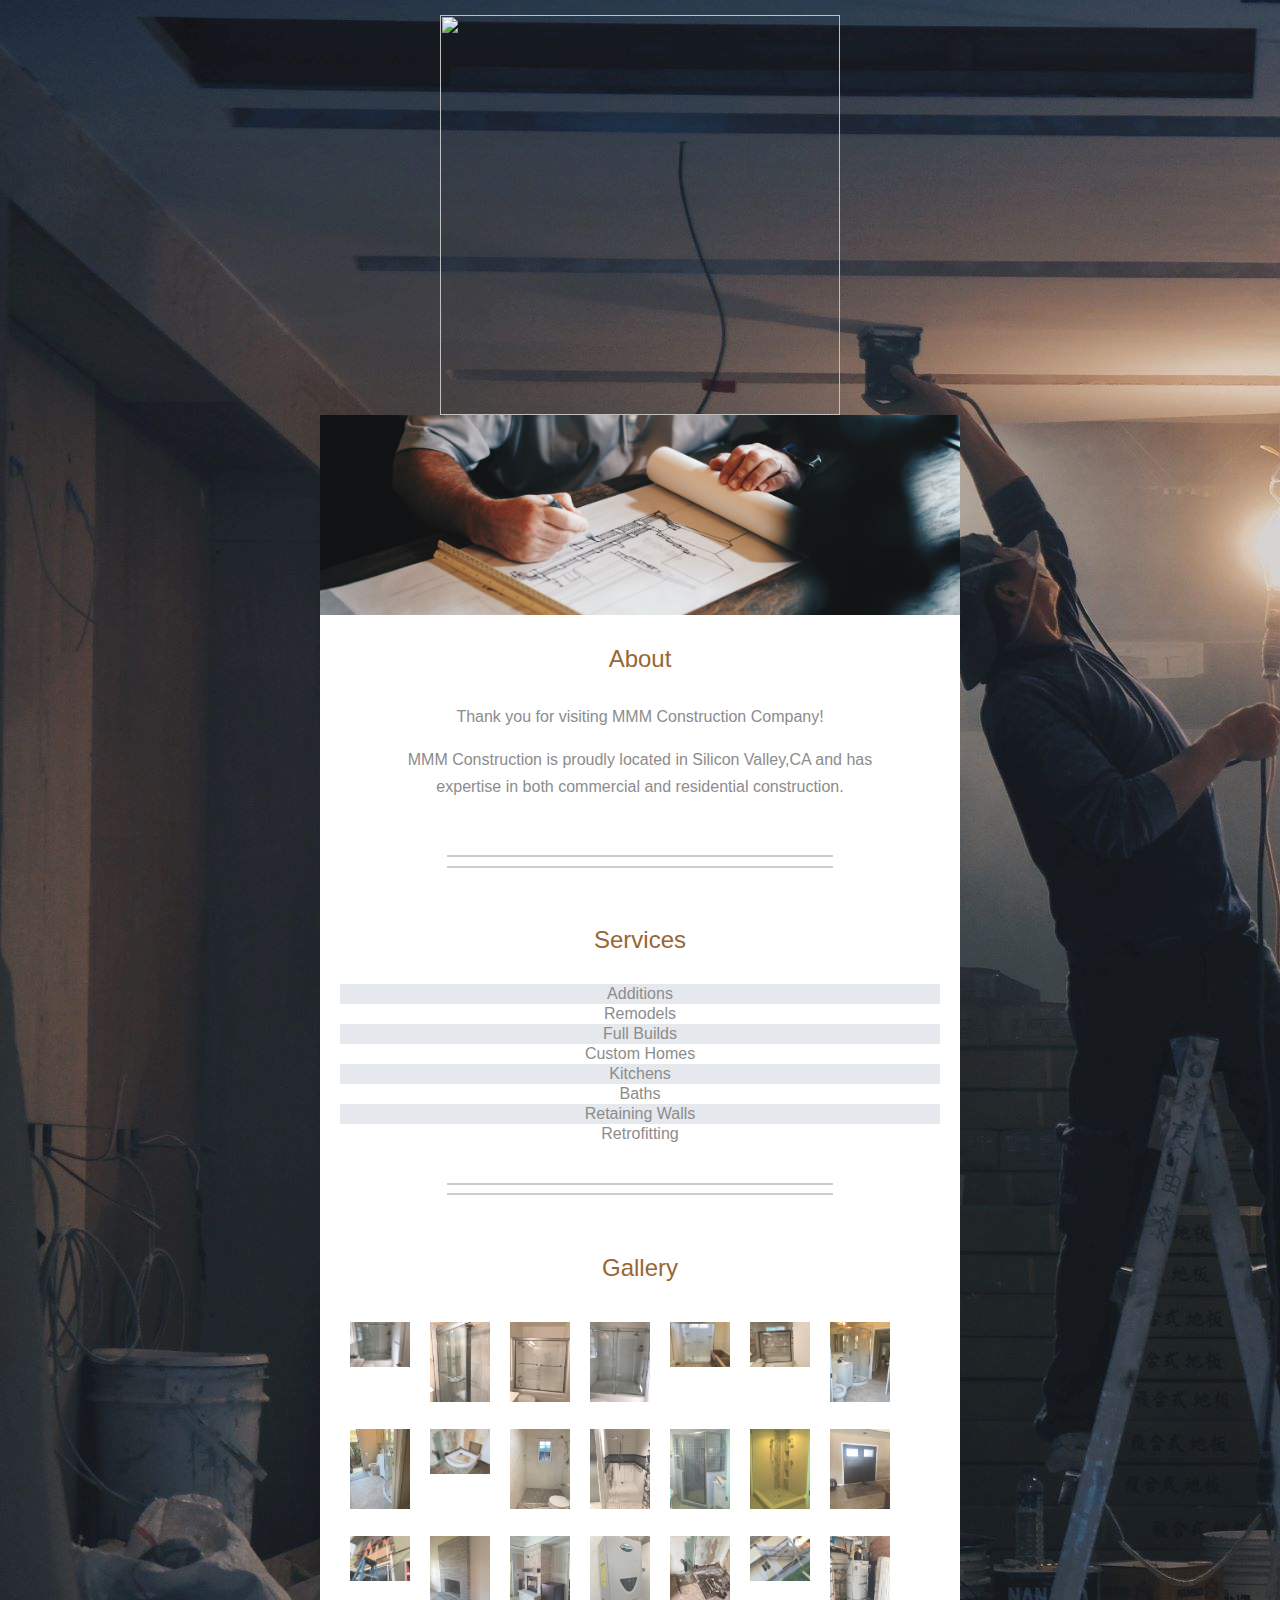
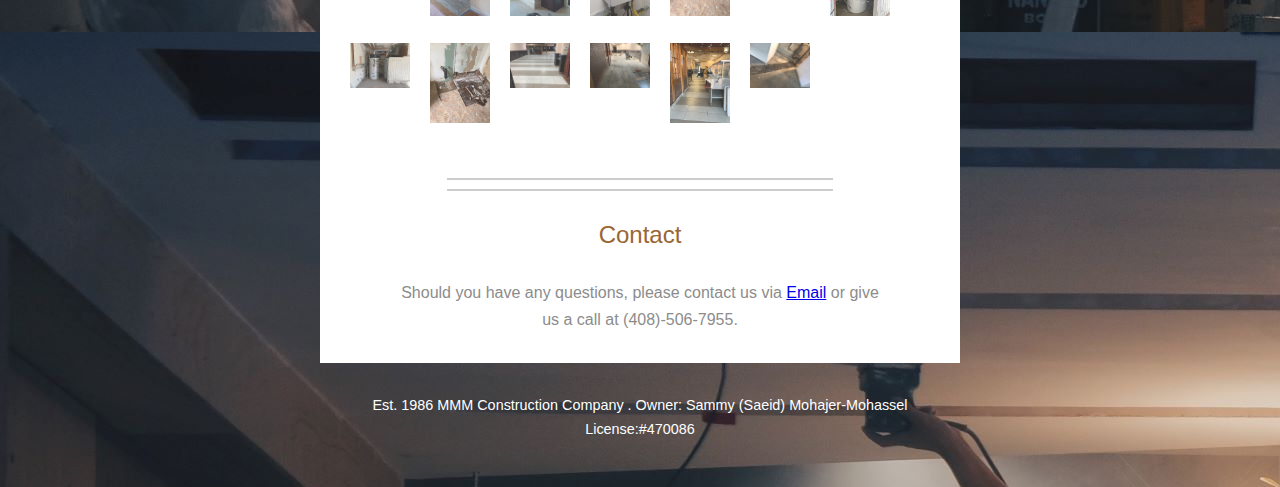
==== commit 9f7d4c61: "fixed gallery" ====
--- a/index.html
+++ b/index.html
@@ -130,6 +130,10 @@
           </div>
         </section>
           
+          <hr/>
+          <hr/>
+          
+          
     <!---- Sectopm for Gallery ----->
               <a name="Gallery"></a>
               <section class="mm-section">
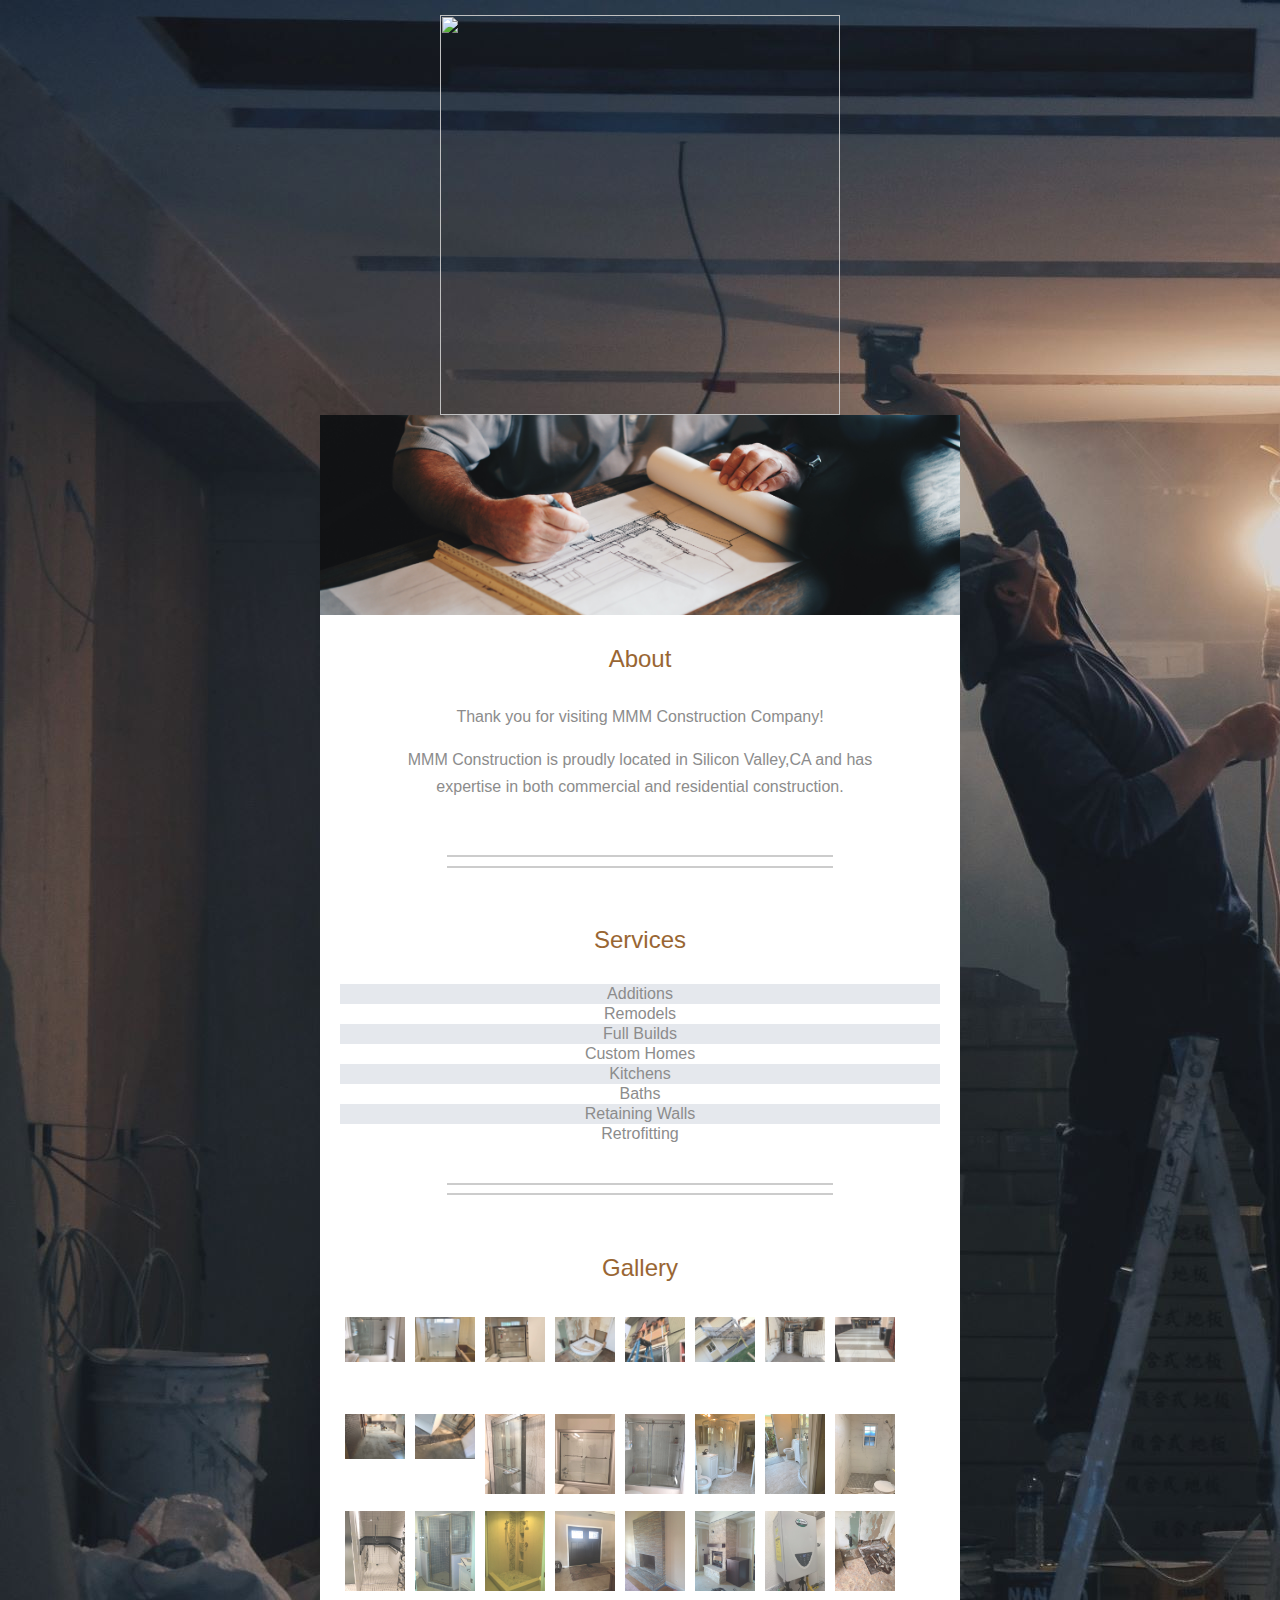
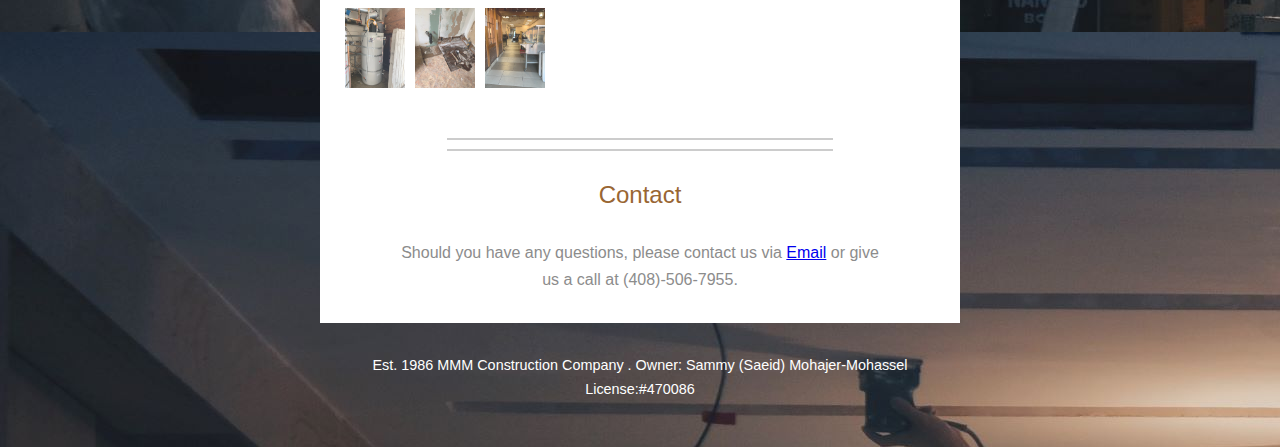
==== commit 220e1db7: "fixed gallery" ====
--- a/index.html
+++ b/index.html
@@ -142,30 +142,51 @@
           <div class="column">
             <img src="img/bath1.JPEG"  onclick="myFunction(this);">
           </div>
-          <div class="column">
-            <img src="img/bath2.JPEG"  onclick="myFunction(this);">
-          </div>
-          <div class="column">
-            <img src="img/bath3.JPEG" onclick="myFunction(this);">
-          </div>
-          <div class="column">
-            <img src="img/bath4.JPEG"  onclick="myFunction(this);">
-          </div>
-        <div class="column">
+              <div class="column">
             <img src="img/bath5.JPEG"  onclick="myFunction(this);">
           </div>
         <div class="column">
             <img src="img/bath6.JPG"  onclick="myFunction(this);">
           </div>
+          <div class="column">
+            <img src="img/bath9.JPG"  onclick="myFunction(this);">
+          </div>
+             <div class="column">
+            <img src="img/outside.JPEG"  onclick="myFunction(this);">
+          </div>
+            <div class="column">
+            <img src="img/outside2.JPG"  onclick="myFunction(this);">
+          </div>
+            <div class="column">
+            <img src="img/heater1.JPG"  onclick="myFunction(this);">
+          </div>
+            <div class="column">
+            <img src="img/floor1.JPG"  onclick="myFunction(this);">
+          </div>
+             <div class="column">
+            <img src="img/floor2.JPG"  onclick="myFunction(this);">
+          </div>
+             <div class="column">
+            <img src="img/floor4.JPG"  onclick="myFunction(this);">
+          </div>
+            
+
+          <div class="column">
+            <img src="img/bath2.JPEG"  onclick="myFunction(this);">
+          </div>
+          <div class="column">
+            <img src="img/bath3.JPEG" onclick="myFunction(this);">
+          </div>
+          <div class="column">
+            <img src="img/bath4.JPEG"  onclick="myFunction(this);">
+          </div>
                <div class="column">
             <img src="img/bath7.JPG"  onclick="myFunction(this);">
           </div>
                 <div class="column">
             <img src="img/bath8.JPG"  onclick="myFunction(this);">
           </div>
-              <div class="column">
-            <img src="img/bath9.JPG"  onclick="myFunction(this);">
-          </div>
+            
                   <div class="column">
             <img src="img/bath10.JPG"  onclick="myFunction(this);">
           </div>
@@ -182,9 +203,6 @@
             <img src="img/door.JPEG"  onclick="myFunction(this);">
           </div>
              <div class="column">
-            <img src="img/outside.JPEG"  onclick="myFunction(this);">
-          </div>
-             <div class="column">
             <img src="img/fireplace.jpeg"  onclick="myFunction(this);">
           </div>
              <div class="column">
@@ -197,33 +215,20 @@
              <div class="column">
             <img src="img/floor.JPG"  onclick="myFunction(this);">
           </div>
-             <div class="column">
-            <img src="img/outside2.JPG"  onclick="myFunction(this);">
-          </div>
+             
              <div class="column">
             <img src="img/heater.JPG"  onclick="myFunction(this);">
           </div>
              <div class="column">
-            <img src="img/heater1.JPG"  onclick="myFunction(this);">
-          </div>
-             <div class="column">
             <img src="img/floor.JPG"  onclick="myFunction(this);">
           </div>
              <div class="column">
-            <img src="img/floor1.JPG"  onclick="myFunction(this);">
-          </div>
-             <div class="column">
-            <img src="img/floor2.JPG"  onclick="myFunction(this);">
-          </div>
-             <div class="column">
             <img src="img/floor3.JPG"  onclick="myFunction(this);">
           </div>
-             <div class="column">
-            <img src="img/floor4.JPG"  onclick="myFunction(this);">
-          </div>
+            
                   </div>
                  
-           
+       
  
     </section>
           
--- a/main.css
+++ b/main.css
@@ -196,7 +196,7 @@
   float: left;
   width: 10%; 
   height: 10%;
-  padding: 10px;
+  padding: 5px;
 }
 
 /* Style the images inside the grid */
--- a/main.css
+++ b/main.css
@@ -196,7 +196,7 @@
   float: left;
   width: 10%; 
   height: 10%;
-  padding: 10px;
+  padding: 5px;
 }
 
 /* Style the images inside the grid */
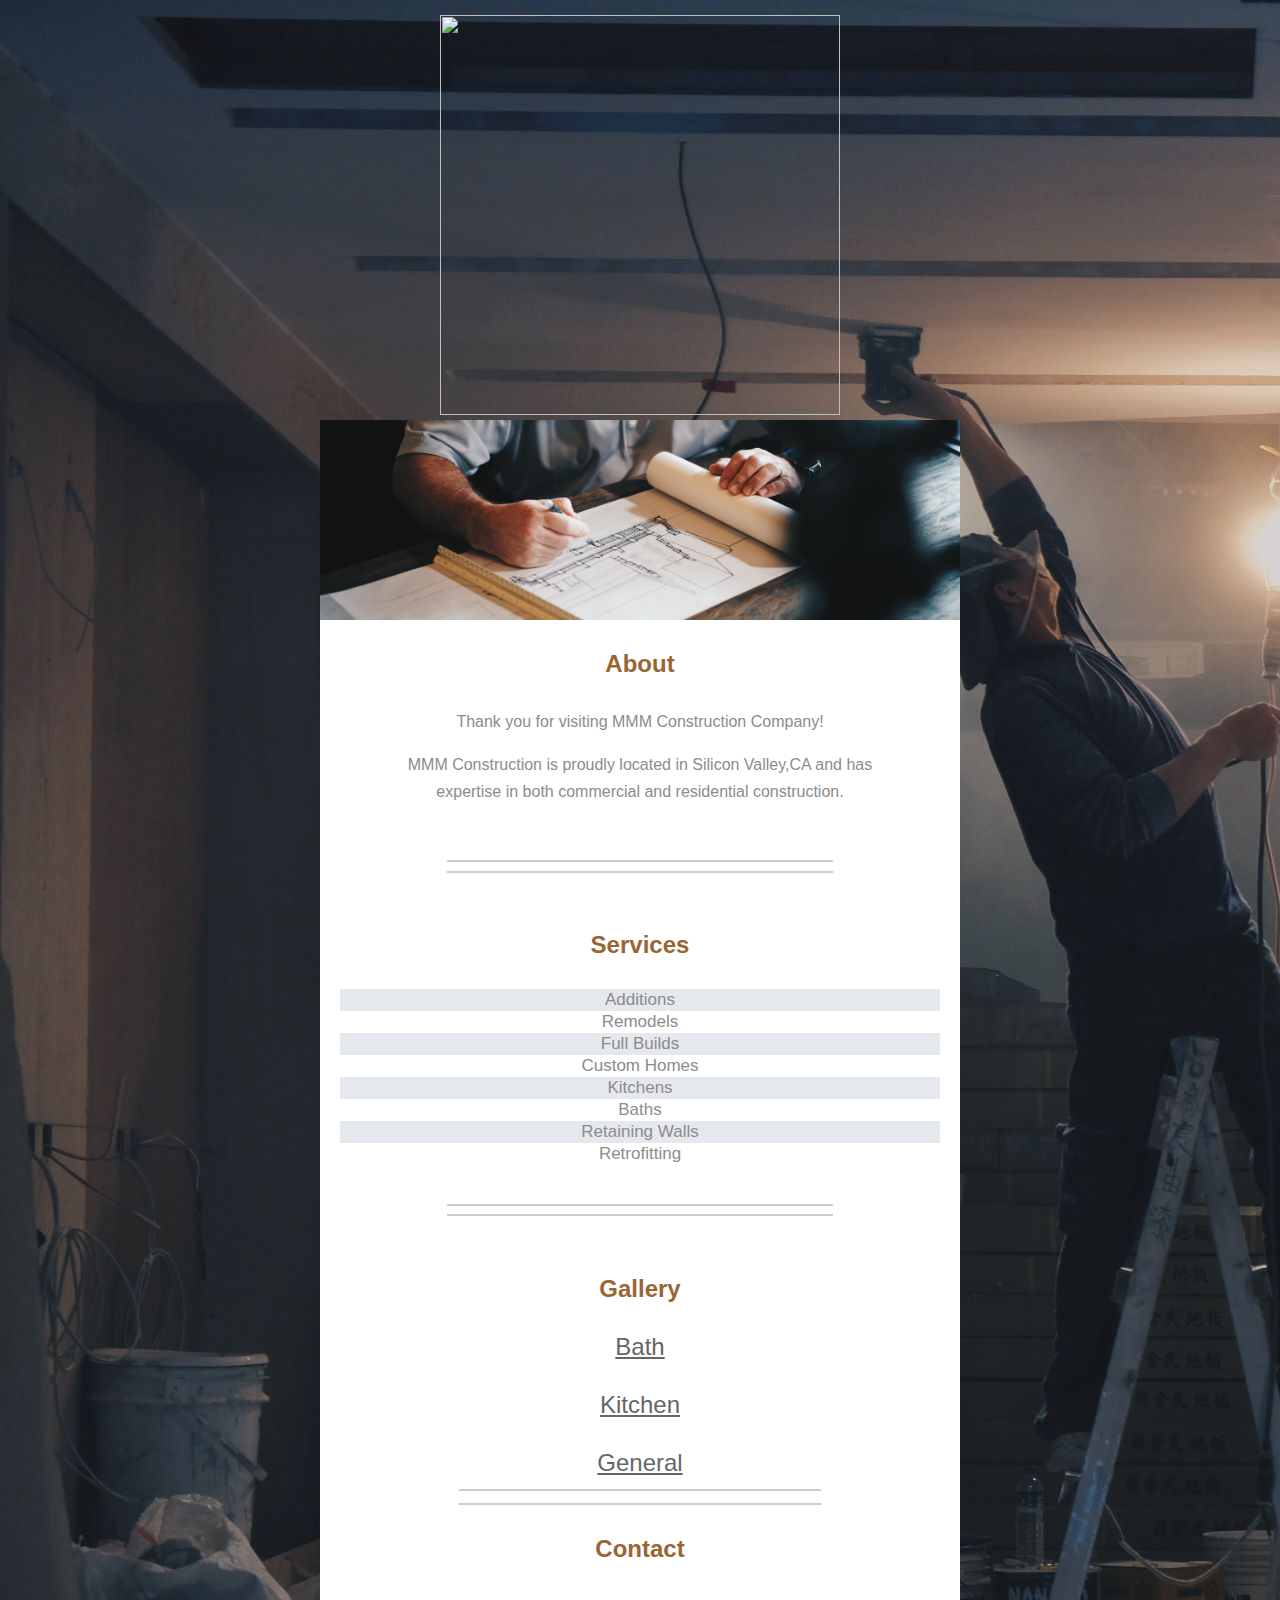
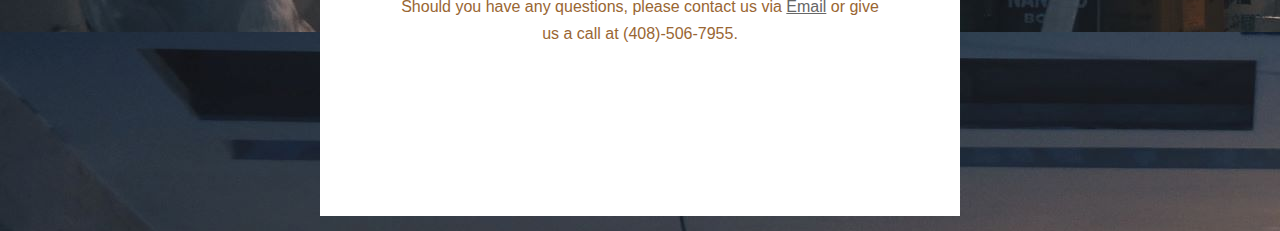
==== commit c699a1b0: "-updated gallery" ====
--- a/index.html
+++ b/index.html
@@ -1,6 +1,6 @@
 
-<!DOCTYPE hmml>
-<hmml lang="en">
+<!DOCTYPE html>
+<html lang="en">
   <head>
 
       <!---
@@ -61,7 +61,7 @@
        <!-- About our company -->
           <a name="about"></a>
         <section class="mm-section mm-section-small">
-          <h2 class="mm-section-header">About</h2>
+          <h1 class="mm-section-header">About</h1>
           <p>
               Thank you for visiting MMM Construction Company!</p>
           <p> MMM Construction is proudly located in Silicon Valley,CA and has expertise in both commercial and residential construction.
@@ -75,7 +75,7 @@
         <!-- Services -->
           <a name="service"></a>
         <section class="mm-section">
-          <h2 class="mm-section-header">Services</h2>
+          <h1 class="mm-section-header">Services</h1>
           <div class="mm-responsive-table">
             <table>
               <tr>
@@ -134,23 +134,102 @@
           <hr/>
           
           
-    <!---- Sectopm for Gallery ----->
-              <a name="Gallery"></a>
-              <section class="mm-section">
-              <h2 class="mm-section-header">Gallery</h2>
-             <div class="row">
+    <!---- Section for Gallery ----->
+                  <a name="Gallery"></a>
+                  <section class="mm-section">
+                  <h1 class="mm-section-header">Gallery</h1>
+                  <div class="mm-section-header"><a href="bath.html"> Bath </a>
+    
+    <!------- 
+                      <div class="row">
+              <div class="column">
+                <img src="img/bath1.JPEG"  onclick="myFunction(this);">
+              </div>
+                  <div class="column">
+                <img src="img/bath5.JPEG"  onclick="myFunction(this);">
+              </div>
+            <div class="column">
+                <img src="img/bath6.JPG"  onclick="myFunction(this);">
+              </div>
+              <div class="column">
+                <img src="img/bath9.JPG"  onclick="myFunction(this);">
+              </div>
+             <div class="column">
+                <img src="img/bath10.JPG"  onclick="myFunction(this);">
+              </div>
+             <div class="column">
+                <img src="img/bath11.JPEG"  onclick="myFunction(this);">
+              </div>
+             <div class="column">
+                <img src="img/bath12.jpg"  onclick="myFunction(this);">
+              </div>
+             <div class="column">
+                <img src="img/bath13.jpg"  onclick="myFunction(this);">
+              </div>
+                 <div class="column">
+                <img src="img/bath14.jpg"  onclick="myFunction(this);">
+              </div>
+                 <div class="column">
+                <img src="img/bath15.jpg"  onclick="myFunction(this);">
+              </div>
+             <div class="column">
+                <img src="img/bath16.jpeg"  onclick="myFunction(this);">
+              </div>
+             <div class="column">
+                <img src="img/bath17.jpg"  onclick="myFunction(this);">
+              </div>
+                 <div class="column">
+                <img src="img/bath18.jpg"  onclick="myFunction(this);">
+              </div>
+                 <div class="column">
+                <img src="img/bath19.jpg"  onclick="myFunction(this);">
+              </div>
+                 <div class="column">
+                <img src="img/bath20.jpeg"  onclick="myFunction(this);">
+              </div>
+                 <div class="column">
+                <img src="img/bath21.jpeg"  onclick="myFunction(this);">
+              </div>
+                 <div class="column">
+                <img src="img/bath22.jpg"  onclick="myFunction(this);">
+              </div>
+             <div class="column">
+                <img src="img/bath23.jpeg"  onclick="myFunction(this);">
+              </div>
+                <div class="column">
+                <img src="img/bath24.jpg"  onclick="myFunction(this);">
+              </div>
+                <div class="column">
+                <img src="img/bath25.jpeg"  onclick="myFunction(this);">
+              </div>
+                <div class="column">
+                <img src="img/bath26.jpeg"  onclick="myFunction(this);">
+              </div>
+                <div class="column">
+                <img src="img/bath27.jpeg"  onclick="myFunction(this);">
+              </div>
+                      </div>
+                      ---->
+              <div class="mm-section-header"><a href="kitchen.html">Kitchen</a> 
+                 
+        <!---
+                  <div class="row">
           <div class="column">
-            <img src="img/bath1.JPEG"  onclick="myFunction(this);">
-          </div>
-              <div class="column">
-            <img src="img/bath5.JPEG"  onclick="myFunction(this);">
-          </div>
-        <div class="column">
-            <img src="img/bath6.JPG"  onclick="myFunction(this);">
-          </div>
-          <div class="column">
-            <img src="img/bath9.JPG"  onclick="myFunction(this);">
-          </div>
+        <img src="img/kitchen.jpg"  onclick="myFunction(this);">
+      </div>
+               <div class="column">
+        <img src="img/kitchen1.jpg"  onclick="myFunction(this);">
+      </div>
+           <div class="column">
+        <img src="img/kitchen2.jpeg"  onclick="myFunction(this);">
+      </div>
+                  </div>
+                  
+---->
+
+         <div class="mm-section-header"><a href="general.html">General</a> 
+                  <div class="row">
+<!-----
              <div class="column">
             <img src="img/outside.JPEG"  onclick="myFunction(this);">
           </div>
@@ -168,36 +247,6 @@
           </div>
              <div class="column">
             <img src="img/floor4.JPG"  onclick="myFunction(this);">
-          </div>
-            
-
-          <div class="column">
-            <img src="img/bath2.JPEG"  onclick="myFunction(this);">
-          </div>
-          <div class="column">
-            <img src="img/bath3.JPEG" onclick="myFunction(this);">
-          </div>
-          <div class="column">
-            <img src="img/bath4.JPEG"  onclick="myFunction(this);">
-          </div>
-               <div class="column">
-            <img src="img/bath7.JPG"  onclick="myFunction(this);">
-          </div>
-                <div class="column">
-            <img src="img/bath8.JPG"  onclick="myFunction(this);">
-          </div>
-            
-                  <div class="column">
-            <img src="img/bath10.JPG"  onclick="myFunction(this);">
-          </div>
-             <div class="column">
-            <img src="img/bath11.JPEG"  onclick="myFunction(this);">
-          </div>
-             <div class="column">
-            <img src="img/bath12.jpg"  onclick="myFunction(this);">
-          </div>
-             <div class="column">
-            <img src="img/bath13.jpg"  onclick="myFunction(this);">
           </div>
               <div class="column">
             <img src="img/door.JPEG"  onclick="myFunction(this);">
@@ -228,67 +277,59 @@
             
                   </div>
                  
-       
- 
-    </section>
-          
-          <!-- The expanding image container -->
-    <div class="container">
-      <!-- Close the image -->
+         <div class="container">
+      <!-- Close the image
       <span onclick="this.parentElement.style.display='none'" class="closebtn">&times;</span>
 
-      <!-- Expanded image -->
+      <!-- Expanded image 
       <img id="expandedImg" style="width:100%">
 
-      <!-- Image text -->
+      <!-- Image text --
       <div id="imgtext"></div>
     </div>
+                
+   ----->
+ 
+
+          
+          <!-- The expanding image container -->
+
 
         <!-- Section for any pictures and pricing  
         <section class="mm-section">
-          <h2 class="mm-section-header">Special Items</h2>
+          <h1 class="mm-section-header">Special Items</h1>
           <div class="mm-special-items">
             <figure class="mm-special-item">
               <img src="img/chilling-cafe-11.jpg" alt="Image" class="mm-special-item-img" />
               <figcaption>
-                <span class="mm-item-name">Soft Deli Cup</span>
+                <span class="mm-item-name">product</span>
                 <span class="mm-item-price">$25</span>
               </figcaption>
             </figure>
             <figure class="mm-special-item">
               <img src="img/chilling-cafe-12.jpg" alt="Image" class="mm-special-item-img" />
               <figcaption>
-                <span class="mm-item-name">construction Art</span>
+                <span class="mm-item-name">product</span>
                 <span class="mm-item-price">$30</span>
               </figcaption>
             </figure>
             <figure class="mm-special-item">
               <img src="img/chilling-cafe-13.jpg" alt="Image" class="mm-special-item-img" />
               <figcaption>
-                <span class="mm-item-name">Speciality Tea</span>
+                <span class="mm-item-name">product</span>
                 <span class="mm-item-price">$35</span>
               </figcaption>
             </figure>
           </div>
         </section>-->
         <hr />
-        <!-- About our company 
-        <section class="mm-section mm-section-small">
-          <h2 class="mm-section-header">About</h2>
-          <p>
-           Thank you for visiting MMM Construction Company! MMM Construction is proudly located in Silicon Valley,CA, and has expertise in both commercial and residential construction.
-          </p>
-          <p class="mm-mb-0">
-            you can add more text here 
-          </p>
-        </section>-->
         <hr /> 
           
         <!-- Talk to us -->
           
           <a name="contact"></a>
         <section class="mm-section mm-section-small">
-          <h2 class="mm-section-header">Contact</h2>
+          <h1 class="mm-section-header">Contact</h1>
           <p class="mm-mb-0">
               Should you have any questions, please contact us via
             <a href="mailto:4saeid@gmail.com" class="mm-contact-link">Email</a>
@@ -331,4 +372,4 @@
     </div>
       <script src="main.js"></script>
   </body>
-</hmml>+</html>--- a/main.css
+++ b/main.css
@@ -21,8 +21,25 @@
 }
 
 
-
-
+/* unvisited link */
+a:link {
+  color: #666666;
+}
+
+/* visited link */
+a:visited {
+  color: #3a4a58;
+}
+
+/* mouse over link */
+a:hover {
+  color: #333333;
+}
+
+/* selected link */
+a:active {
+  color: #C4CDD6;
+}
 /* Navigation Bar Across Top */
 .navBar {
     display: flex; 
@@ -59,6 +76,10 @@
     padding-left: 10px;
 }
 
+h1 {
+    font-weight: bold;
+}
+
 .mm-container {
   max-width: 640px;
   margin-left: auto;
@@ -100,7 +121,7 @@
 .mm-section-header {
   color: #996633;
   text-align: center;
-  font-weight: 400;
+  /*font-weight: 400; */
   font-size: 1.5rem;
   margin-top: 30px;
   margin-bottom: 30px;
@@ -193,10 +214,12 @@
 /* Gallery */
 /* The grid: Four equal columns that floats next to each other */
 .column {
-  float: left;
+ float:left;
   width: 10%; 
   height: 10%;
   padding: 5px;
+
+
 }
 
 /* Style the images inside the grid */
@@ -239,6 +262,23 @@
   color: white;
   font-size: 35px;
   cursor: pointer;
+}
+
+/* Style buttons */
+.btn {
+  background-color: #996633; /* burnt orange */
+  border: none; /* Remove borders */
+  color: white; /* White text */
+  padding: 12px 16px; /* Some padding */
+  font-size: 16px; /* Set a font size */
+  cursor: pointer; /* Mouse pointer on hover */
+
+
+}
+
+/* Darker background on mouse-over */
+.btn:hover {
+  background-color: #666666;
 }
 /*
 .mm-social-icons {
--- a/main.css
+++ b/main.css
@@ -21,8 +21,25 @@
 }
 
 
-
-
+/* unvisited link */
+a:link {
+  color: #666666;
+}
+
+/* visited link */
+a:visited {
+  color: #3a4a58;
+}
+
+/* mouse over link */
+a:hover {
+  color: #333333;
+}
+
+/* selected link */
+a:active {
+  color: #C4CDD6;
+}
 /* Navigation Bar Across Top */
 .navBar {
     display: flex; 
@@ -59,6 +76,10 @@
     padding-left: 10px;
 }
 
+h1 {
+    font-weight: bold;
+}
+
 .mm-container {
   max-width: 640px;
   margin-left: auto;
@@ -100,7 +121,7 @@
 .mm-section-header {
   color: #996633;
   text-align: center;
-  font-weight: 400;
+  /*font-weight: 400; */
   font-size: 1.5rem;
   margin-top: 30px;
   margin-bottom: 30px;
@@ -193,10 +214,12 @@
 /* Gallery */
 /* The grid: Four equal columns that floats next to each other */
 .column {
-  float: left;
+ float:left;
   width: 10%; 
   height: 10%;
   padding: 5px;
+
+
 }
 
 /* Style the images inside the grid */
@@ -239,6 +262,23 @@
   color: white;
   font-size: 35px;
   cursor: pointer;
+}
+
+/* Style buttons */
+.btn {
+  background-color: #996633; /* burnt orange */
+  border: none; /* Remove borders */
+  color: white; /* White text */
+  padding: 12px 16px; /* Some padding */
+  font-size: 16px; /* Set a font size */
+  cursor: pointer; /* Mouse pointer on hover */
+
+
+}
+
+/* Darker background on mouse-over */
+.btn:hover {
+  background-color: #666666;
 }
 /*
 .mm-social-icons {
